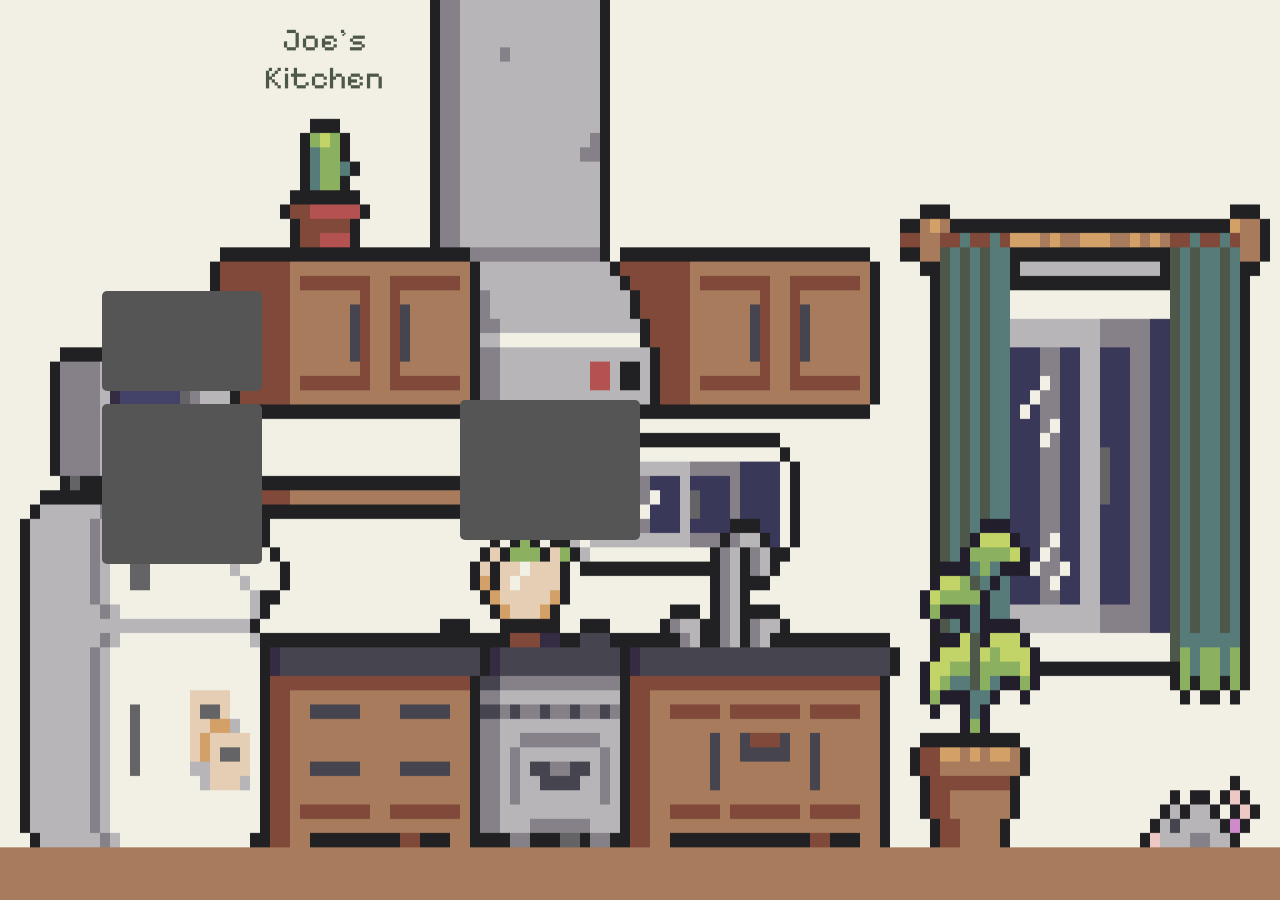
==== index.html @ 643e63e8 "Added checkboxes to indicate owned per ingredient. Moved lists to respective fridge and list html fi" ====
<!DOCTYPE html>
<html lang="en">

<head>
    <meta charset="UTF-8">
    <meta name="viewport" content="width=device-width, initial-scale=1.0">
    <link rel="preconnect" href="https://fonts.googleapis.com">
    <link rel="preconnect" href="https://fonts.gstatic.com" crossorigin>
    <link href="https://fonts.googleapis.com/css2?family=Pixelify+Sans:wght@400..700&display=swap" rel="stylesheet">
    <link rel="stylesheet" href="style.css">
    <title>Joe's Kitchen!</title>
</head>
<body>
    <div class = "container">
        <h1>Joe's<br>Kitchen</h1>
        <img src="assets/kitchen2.png">
        <!-- <input type="text" id="ingredientName" placeholder="Add an Ingredient">
        <button id="add">Add</button>
        <ul id="ingredientList"></ul>
        <ul id="ownedList"></ul> -->

        <button class="fridge" id="fridgeButton"></button>
        <button3 class="note" id="noteButton"></button3>
        <button4 class="oven" id="ovenButton"></button4>
    </div>
    
    <script src="script.js"></script>
</body>
</html>
---- style.css ----
:root{
    --green: #c2d368;
    --darkGreen: #4e584a;
    --cyan: #567b79;
    --brown: #a77b5b;
    --darkBrown: #80493a;
    --gray: #45444f;
    --blue: #3a3858;
    --cream: #f2f0e5;
    --peach: #e5ceb4;
}


h1 {
    color:var(--darkGreen);
    font-family: "Pixelify Sans", sans-serif;
    font-optical-sizing: auto;
    font-weight: 400;
    font-style: normal;
    text-align: center;
}

body{
    .container {
    position: relative;
    width: 50%;
    }

    .container .fridge {
    position: absolute;
    top: 210%;
    left: 20%;
    transform: translate(-20%, 110%);
    -ms-transform: translate(-20%, 110%);
    background-color: #555;
    color: white;
    font-size: 16px;
    padding: 50px 80px;
    border: none;
    cursor: pointer;
    border-radius: 5px;
    }

    .container .note {
    position: absolute;
    top: 230%;
    left: 20%;
    transform: translate(-20%, 130%);
    -ms-transform: translate(-20%, 130%);
    background-color: #555;
    color: white;
    font-size: 16px;
    padding: 80px 80px;
    border: none;
    cursor: pointer;
    border-radius: 5px;
    }

    .container .oven {
    position: absolute;
    top: 240%;
    left: 100%;
    transform: translate(-100%, 140%);
    -ms-transform: translate(-100%, 140%);
    background-color: #555;
    color: white;
    font-size: 16px;
    padding: 70px 90px;
    border: none;
    cursor: pointer;
    border-radius: 5px;
    }


    .container img {
    /* Set rules to fill background */
    min-height: 100%;
    min-width: 1024px;
        
    /* Set up proportionate scaling */
    width: 100%;
    height: auto;
        
    /* Set up positioning */
    position: fixed;
    top: 0;
    left: 0;
    z-index: -1;
    }

    @media screen and (max-width: 2048px) {
    img.bg {
        left: 50%;
        margin-left: -512px;   /* 50% */
    }
    }

}
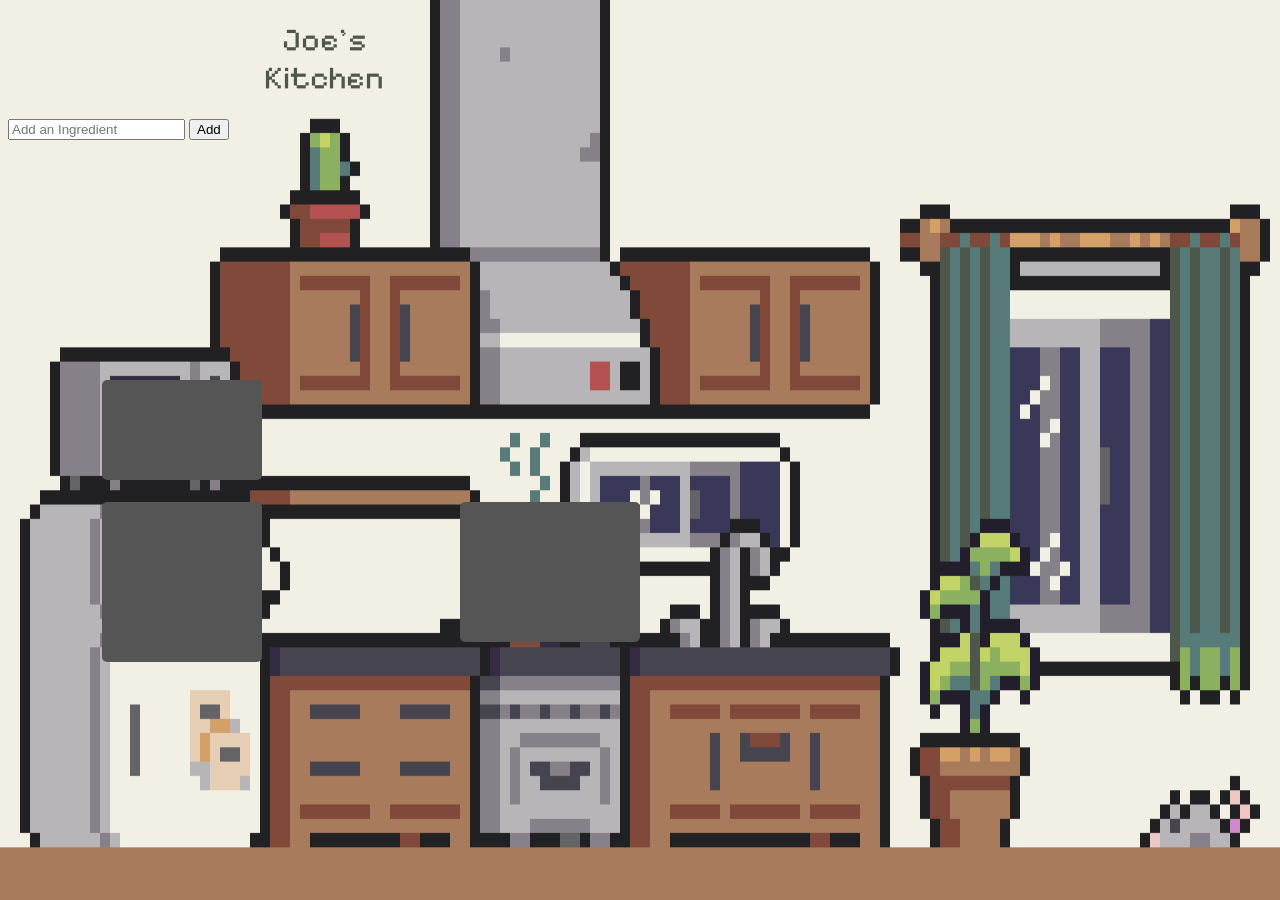
==== commit 13c1e061: "Fixed some list functionality and testing new way of linking favicon for index.html." ====
--- a/index.html
+++ b/index.html
@@ -9,15 +9,16 @@
     <link href="https://fonts.googleapis.com/css2?family=Pixelify+Sans:wght@400..700&display=swap" rel="stylesheet">
     <link rel="stylesheet" href="style.css">
     <title>Joe's Kitchen!</title>
+    <link rel="icon" type="image/png" href="https://i.redd.it/gz8bz6ffh8191.png?">
 </head>
 <body>
     <div class = "container">
         <h1>Joe's<br>Kitchen</h1>
         <img src="assets/kitchen2.png">
-        <!-- <input type="text" id="ingredientName" placeholder="Add an Ingredient">
+        <input type="text" id="ingredientName" placeholder="Add an Ingredient">
         <button id="add">Add</button>
         <ul id="ingredientList"></ul>
-        <ul id="ownedList"></ul> -->
+        <ul id="ownedList"></ul>
 
         <button class="fridge" id="fridgeButton"></button>
         <button3 class="note" id="noteButton"></button3>
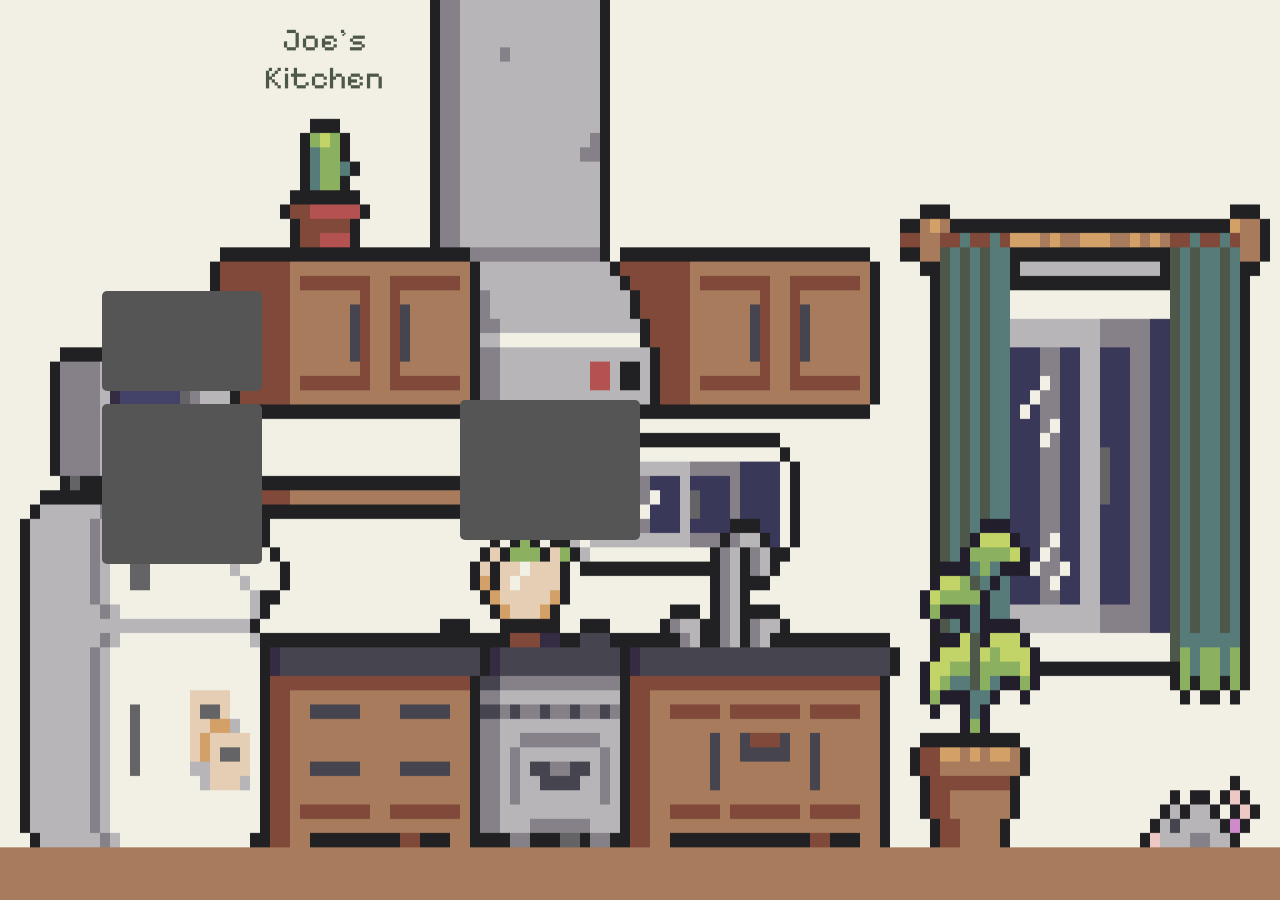
==== commit 3dca1a60: "Fixed favicon and started adding recipe functionality for recipe.html and oven.html in script.js (cu" ====
--- a/index.html
+++ b/index.html
@@ -15,10 +15,6 @@
     <div class = "container">
         <h1>Joe's<br>Kitchen</h1>
         <img src="assets/kitchen2.png">
-        <input type="text" id="ingredientName" placeholder="Add an Ingredient">
-        <button id="add">Add</button>
-        <ul id="ingredientList"></ul>
-        <ul id="ownedList"></ul>
 
         <button class="fridge" id="fridgeButton"></button>
         <button3 class="note" id="noteButton"></button3>
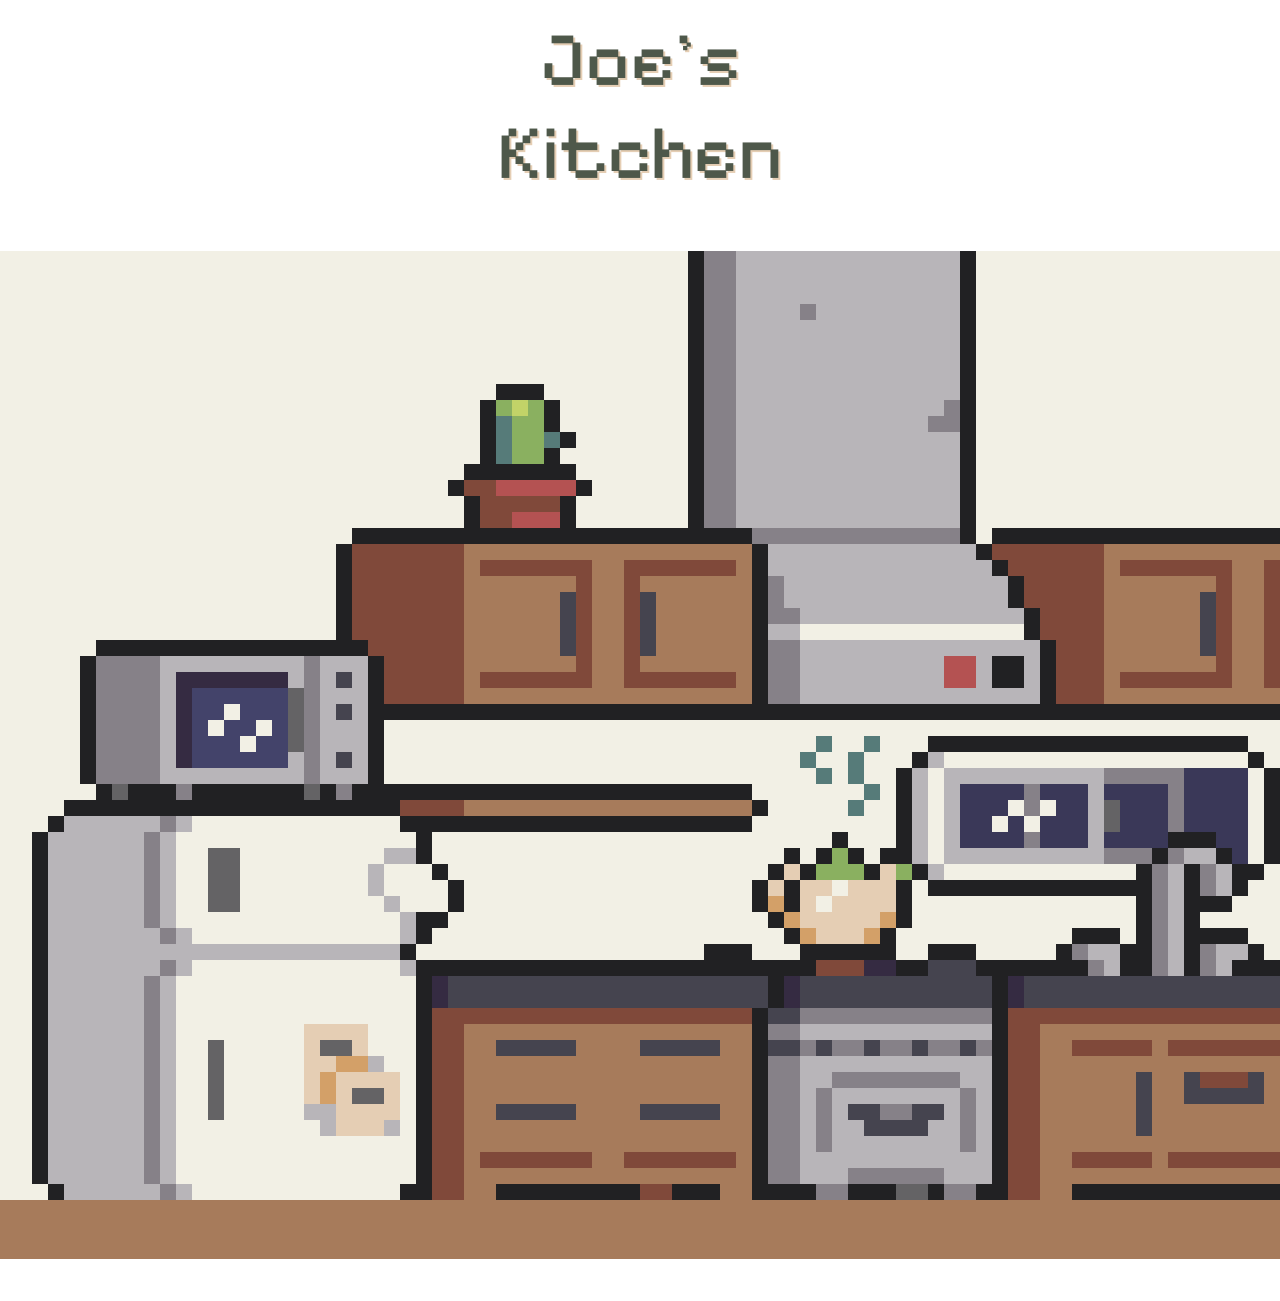
==== commit 4866a532: "All pages coloured and front page help button added." ====
--- a/index.html
+++ b/index.html
@@ -13,7 +13,9 @@
 </head>
 <body>
     <div class = "container">
-        <h1>Joe's<br>Kitchen</h1>
+        <div class="header">
+            <h1>Joe's<br>Kitchen</h1>
+        </div>
         <img src="assets/kitchen2.png">
 
         <button class="fridge" id="fridgeButton"></button>
--- a/style.css
+++ b/style.css
@@ -10,30 +10,80 @@
     --peach: #e5ceb4;
 }
 
+html, body{
+            margin: 0;
+            width: auto;
+            height: auto;
+        }
 
-h1 {
-    color:var(--darkGreen);
-    font-family: "Pixelify Sans", sans-serif;
-    font-optical-sizing: auto;
-    font-weight: 400;
-    font-style: normal;
-    text-align: center;
-}
 
 body{
-    .container {
-    position: relative;
-    width: 50%;
+    h1 {
+        color:var(--darkGreen);
+        font-family: "Pixelify Sans", sans-serif;
+        font-optical-sizing: auto;
+        font-weight: 400;
+        font-style: normal;
+        text-align: center;
+        text-shadow: 2px 2px var(--peach);
+        font-size: 6vw
     }
 
-    .container .fridge {
+    .header{
+        display: flex;
+        justify-content: center;
+        margin-top: -3vw;
+    }
+
+    .help {
+        border: none;
+        background: none;
+        cursor: help;
+        padding: 0;
+        position: relative;
+    }
+
+    .help img {
+        display: block;
+        width: 20%;
+        height: auto;
+        margin-top: 5vw;
+    }
+
+    .helpText {
+        position: absolute;
+        top: 120px;
+        left: 50%;
+        transform: translateX(-50%);
+        width: 250px;
+
+        background-color: var(--darkGreen);
+        color: var(--cream);
+        padding: 0.5em 1em;
+        border-radius: 20px;
+
+        font-family: "Pixelify Sans", sans-serif;
+        font-size: 16px;
+        text-align: center;
+
+        opacity: 0;
+        pointer-events: none;
+        transition: opacity 0.3s ease;
+    }
+
+    .help:hover .helpText {
+        opacity: 1;
+    }
+
+    button {
+        background-color: transparent;
+    }
+
+    .fridge {
     position: absolute;
-    top: 210%;
-    left: 20%;
-    transform: translate(-20%, 110%);
-    -ms-transform: translate(-20%, 110%);
-    background-color: #555;
-    color: white;
+    top: 28vw;
+    left: 12vw;
+    transform: translate(-40px, -25px);
     font-size: 16px;
     padding: 50px 80px;
     border: none;
@@ -41,14 +91,11 @@
     border-radius: 5px;
     }
 
-    .container .note {
+    .note {
     position: absolute;
-    top: 230%;
-    left: 20%;
-    transform: translate(-20%, 130%);
-    -ms-transform: translate(-20%, 130%);
-    background-color: #555;
-    color: white;
+    top: 36vw;
+    left: 12vw;
+    transform: translate(-40px, -40px);
     font-size: 16px;
     padding: 80px 80px;
     border: none;
@@ -56,14 +103,11 @@
     border-radius: 5px;
     }
 
-    .container .oven {
+    .oven {
     position: absolute;
-    top: 240%;
-    left: 100%;
-    transform: translate(-100%, 140%);
-    -ms-transform: translate(-100%, 140%);
-    background-color: #555;
-    color: white;
+    top: 37vw;
+    left: 40vw;
+    transform: translate(-45px, -35px);
     font-size: 16px;
     padding: 70px 90px;
     border: none;
@@ -72,7 +116,7 @@
     }
 
 
-    .container img {
+    .background {
     /* Set rules to fill background */
     min-height: 100%;
     min-width: 1024px;
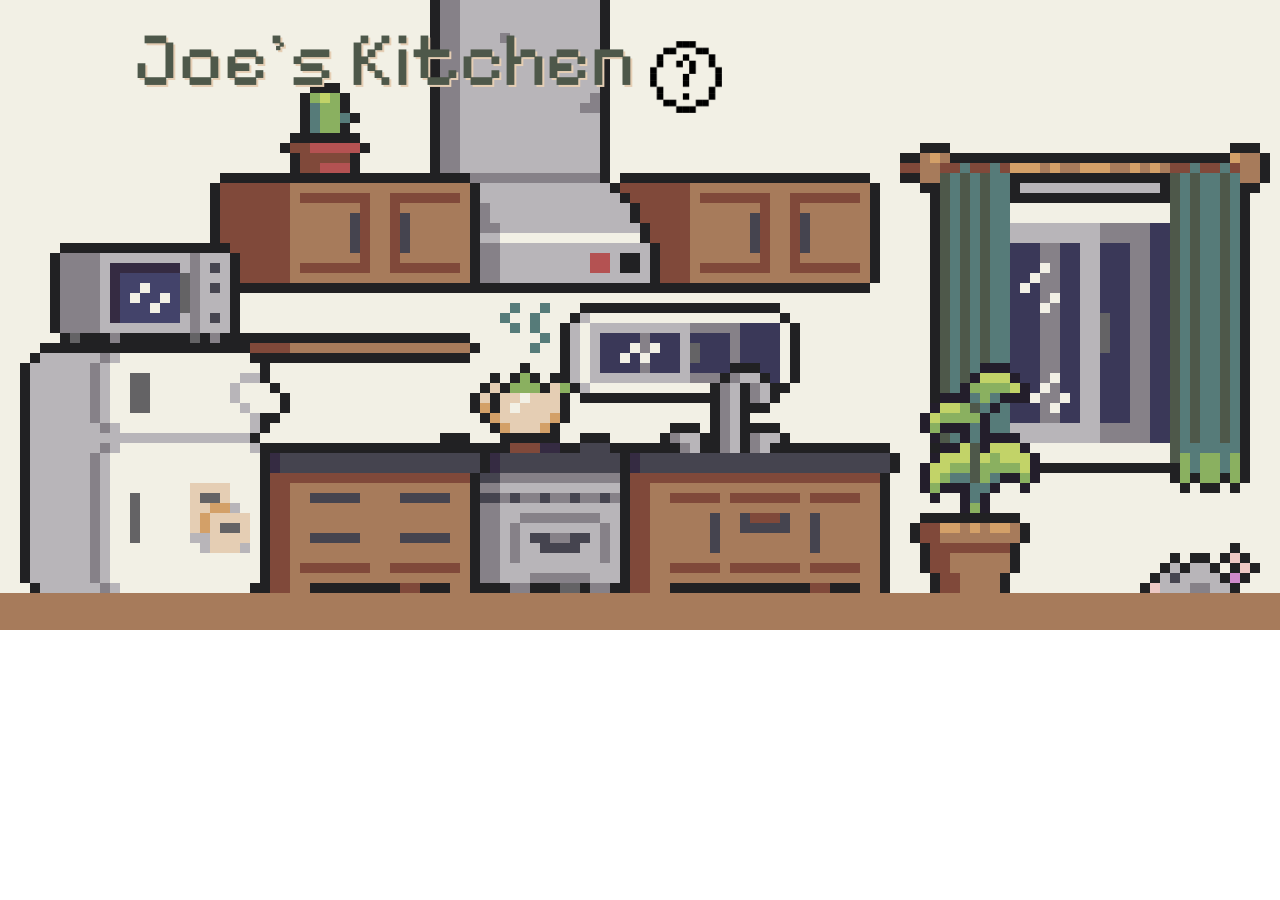
==== commit 2cbd844c: "front page header bug fix." ====
--- a/index.html
+++ b/index.html
@@ -14,13 +14,20 @@
 <body>
     <div class = "container">
         <div class="header">
-            <h1>Joe's<br>Kitchen</h1>
+            <h1>Joe's Kitchen</h1>
+            <div class="helpButton">
+                <button class="help">
+                    <img src="assets/question.png"/>
+                    <span class="helpText">
+                        Click the note on the fridge to add ingredients, click the top fridge compartment to select ingredients you have & click the oven to explore recipes.
+                    </span>
+                </button>
+            </div>
         </div>
-        <img src="assets/kitchen2.png">
 
         <button class="fridge" id="fridgeButton"></button>
-        <button3 class="note" id="noteButton"></button3>
-        <button4 class="oven" id="ovenButton"></button4>
+        <button class="note" id="noteButton"></button>
+        <button class="oven" id="ovenButton"></button>
     </div>
     
     <script src="script.js"></script>
--- a/style.css
+++ b/style.css
@@ -18,125 +18,106 @@
 
 
 body{
-    h1 {
-        color:var(--darkGreen);
-        font-family: "Pixelify Sans", sans-serif;
-        font-optical-sizing: auto;
-        font-weight: 400;
-        font-style: normal;
-        text-align: center;
-        text-shadow: 2px 2px var(--peach);
-        font-size: 6vw
-    }
+    background-image: url(assets/kitchen2.png);
+    background-size: cover;
+    background-repeat: no-repeat;
+    overflow: hidden;
+    position: relative;
+}
 
-    .header{
-        display: flex;
-        justify-content: center;
-        margin-top: -3vw;
-    }
+h1 {
+    color:var(--darkGreen);
+    font-family: "Pixelify Sans", sans-serif;
+    font-optical-sizing: auto;
+    font-weight: 400;
+    font-style: normal;
+    text-align: center;
+    text-shadow: 2px 2px var(--peach);
+    font-size: 6vw
+}
 
-    .help {
-        border: none;
-        background: none;
-        cursor: help;
-        padding: 0;
-        position: relative;
-    }
+.header{
+    display: flex;
+    justify-content: center;
+    margin-top: -3vw;
+}
 
-    .help img {
-        display: block;
-        width: 20%;
-        height: auto;
-        margin-top: 5vw;
-    }
+.help {
+    border: none;
+    background: none;
+    cursor: help;
+    padding: 0;
+    position: relative;
+}
 
-    .helpText {
-        position: absolute;
-        top: 120px;
-        left: 50%;
-        transform: translateX(-50%);
-        width: 250px;
+.help img {
+    display: block;
+    width: 20%;
+    height: auto;
+    margin-top: 5vw;
+}
 
-        background-color: var(--darkGreen);
-        color: var(--cream);
-        padding: 0.5em 1em;
-        border-radius: 20px;
+.helpText {
+    position: absolute;
+    top: 120px;
+    left: 50%;
+    transform: translateX(-50%);
+    width: 250px;
 
-        font-family: "Pixelify Sans", sans-serif;
-        font-size: 16px;
-        text-align: center;
+    background-color: var(--darkGreen);
+    color: var(--cream);
+    padding: 0.5em 1em;
+    border-radius: 20px;
 
-        opacity: 0;
-        pointer-events: none;
-        transition: opacity 0.3s ease;
-    }
+    font-family: "Pixelify Sans", sans-serif;
+    font-size: 16px;
+    text-align: center;
 
-    .help:hover .helpText {
-        opacity: 1;
-    }
+    opacity: 0;
+    pointer-events: none;
+    transition: opacity 0.3s ease;
+}
 
-    button {
-        background-color: transparent;
-    }
+.help:hover .helpText {
+    opacity: 1;
+}
 
-    .fridge {
-    position: absolute;
-    top: 28vw;
-    left: 12vw;
-    transform: translate(-40px, -25px);
-    font-size: 16px;
-    padding: 50px 80px;
-    border: none;
-    cursor: pointer;
-    border-radius: 5px;
-    }
+button {
+    background-color: transparent;
+}
 
-    .note {
-    position: absolute;
-    top: 36vw;
-    left: 12vw;
-    transform: translate(-40px, -40px);
-    font-size: 16px;
-    padding: 80px 80px;
-    border: none;
-    cursor: pointer;
-    border-radius: 5px;
-    }
+.fridge {
+position: absolute;
+top: 32vw;
+left: 12vw;
+transform: translate(-40px, -25px);
+font-size: 16px;
+padding: 50px 80px;
+border: none;
+cursor: pointer;
+border-radius: 5px;
+}
 
-    .oven {
-    position: absolute;
-    top: 37vw;
-    left: 40vw;
-    transform: translate(-45px, -35px);
-    font-size: 16px;
-    padding: 70px 90px;
-    border: none;
-    cursor: pointer;
-    border-radius: 5px;
-    }
+.note {
+position: absolute;
+top: 40vw;
+left: 12vw;
+transform: translate(-40px, -40px);
+font-size: 16px;
+padding: 80px 80px;
+border: none;
+cursor: pointer;
+border-radius: 5px;
+}
 
-
-    .background {
-    /* Set rules to fill background */
-    min-height: 100%;
-    min-width: 1024px;
-        
-    /* Set up proportionate scaling */
-    width: 100%;
-    height: auto;
-        
-    /* Set up positioning */
-    position: fixed;
-    top: 0;
-    left: 0;
-    z-index: -1;
-    }
-
-    @media screen and (max-width: 2048px) {
-    img.bg {
-        left: 50%;
-        margin-left: -512px;   /* 50% */
-    }
-    }
-
+.oven {
+position: absolute;
+top: 41vw;
+left: 40vw;
+transform: translate(-45px, -35px);
+font-size: 16px;
+padding: 70px 90px;
+border: none;
+cursor: pointer;
+border-radius: 5px;
 }
